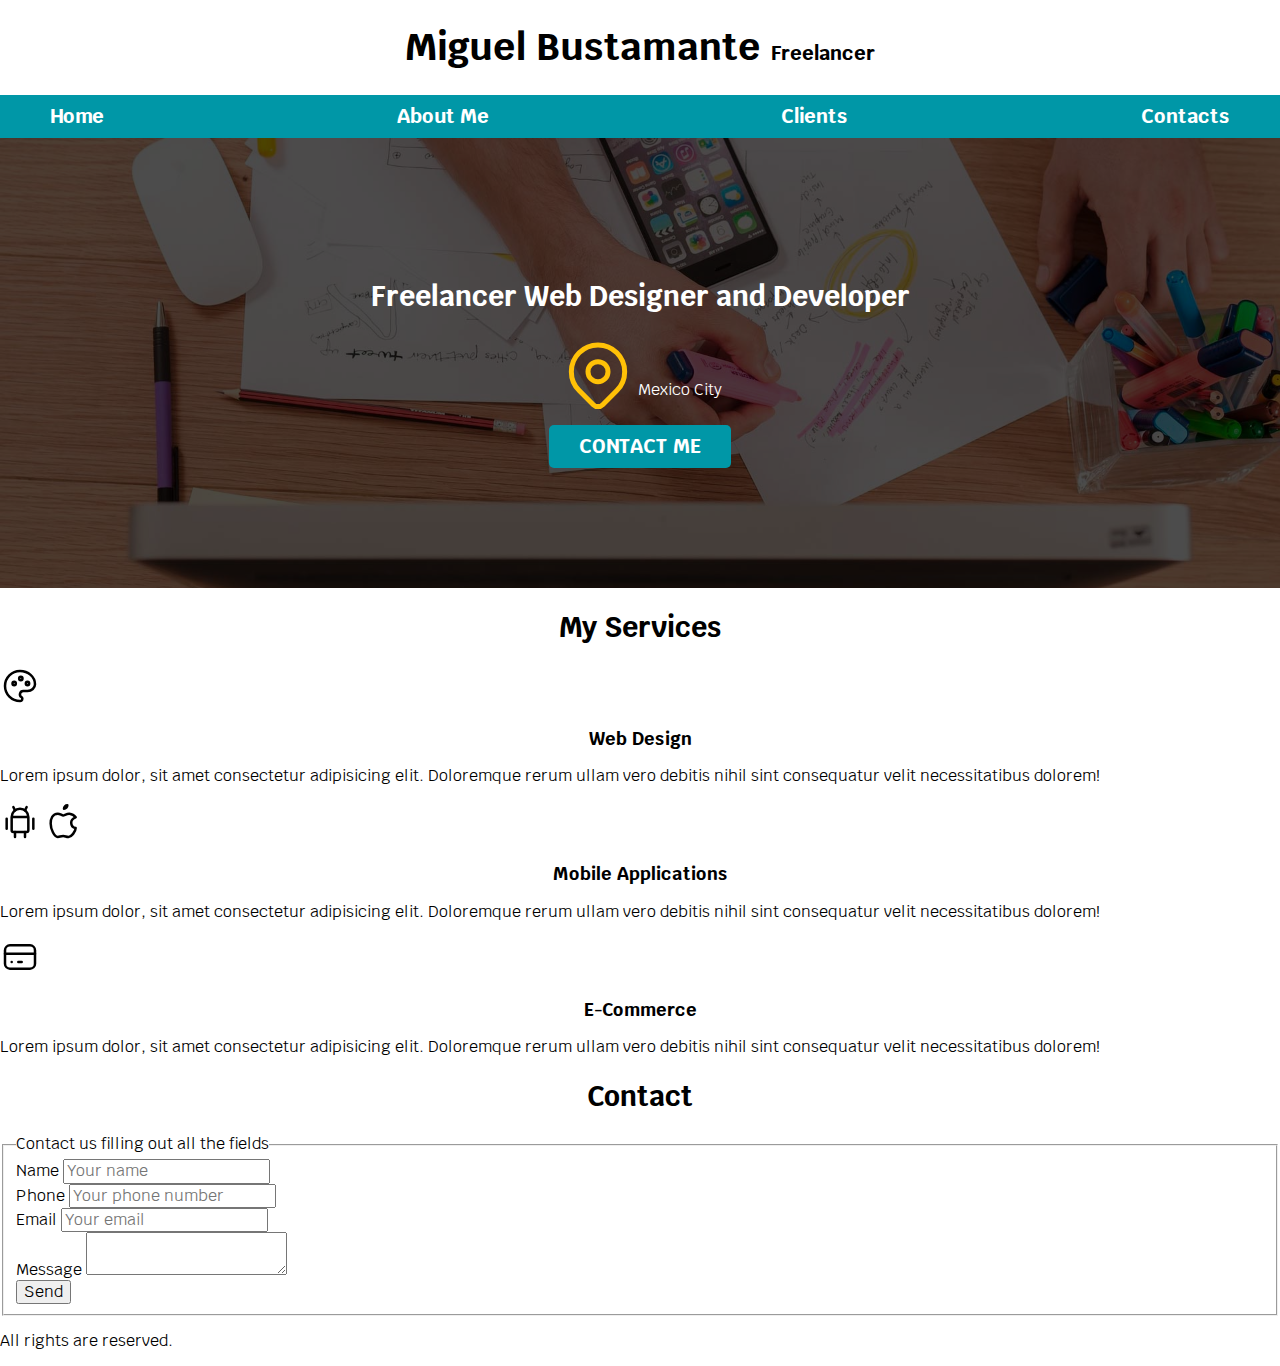
==== freelancer_inicio/index.html @ 0fb7d9b5 "6: Add style to button" ====
<!DOCTYPE html>
<html lang="en">
<head>
    <meta charset="UTF-8">
    <meta name="viewport" content="width=device-width, initial-scale=1.0">
    <title>Freelancer Designer</title>
    <link rel="stylesheet" href="styles/normalize.css">
    <link rel="preconnect" href="https://fonts.googleapis.com">
    <link rel="preconnect" href="https://fonts.gstatic.com" crossorigin>
    <link href="https://fonts.googleapis.com/css2?family=Krub:ital,wght@0,200;0,300;0,400;0,500;0,600;0,700;1,200;1,300;1,400;1,500;1,600;1,700&display=swap" rel="stylesheet">
    <link rel="stylesheet" href="styles/style.css">
</head>
<body>
    <header>
        <h1 class="title">Miguel Bustamante <span>Freelancer</span></h1>
    </header>

    <div class="nav-bg">
        <nav class="main-navigation container">
            <a href="#">Home</a>
            <a href="#">About Me</a>
            <a href="#">Clients</a>
            <a href="#">Contacts</a>
        </nav>
    </div>

    <section class="hero">
        <div class="container-hero">
            <h2>Freelancer Web Designer and Developer</h2>

            <div class="location">
                <svg xmlns="http://www.w3.org/2000/svg" class="icon icon-tabler icon-tabler-map-pin" width="80" height="80" viewBox="0 0 24 24" stroke-width="1.5" stroke="#FFC107" fill="none" stroke-linecap="round" stroke-linejoin="round">
                    <path stroke="none" d="M0 0h24v24H0z" fill="none"/>
                    <path d="M9 11a3 3 0 1 0 6 0a3 3 0 0 0 -6 0" />
                    <path d="M17.657 16.657l-4.243 4.243a2 2 0 0 1 -2.827 0l-4.244 -4.243a8 8 0 1 1 11.314 0z" />
                </svg>
                <p>Mexico City</p>
            </div>

            <a href="#" class="button">Contact me</a>
        </div>
    </section>

    <main>
        <h2>My Services</h2>

        <section>
            <svg xmlns="http://www.w3.org/2000/svg" class="icon icon-tabler icon-tabler-palette" width="40" height="40" viewBox="0 0 24 24" stroke-width="1.5" stroke="#000000" fill="none" stroke-linecap="round" stroke-linejoin="round">
                <path stroke="none" d="M0 0h24v24H0z" fill="none"/>
                <path d="M12 21a9 9 0 0 1 0 -18c4.97 0 9 3.582 9 8c0 1.06 -.474 2.078 -1.318 2.828c-.844 .75 -1.989 1.172 -3.182 1.172h-2.5a2 2 0 0 0 -1 3.75a1.3 1.3 0 0 1 -1 2.25" />
                <path d="M8.5 10.5m-1 0a1 1 0 1 0 2 0a1 1 0 1 0 -2 0" />
                <path d="M12.5 7.5m-1 0a1 1 0 1 0 2 0a1 1 0 1 0 -2 0" />
                <path d="M16.5 10.5m-1 0a1 1 0 1 0 2 0a1 1 0 1 0 -2 0" />
            </svg>
            <h3>Web Design</h3>
            <p>Lorem ipsum dolor, sit amet consectetur adipisicing elit. Doloremque rerum ullam vero debitis nihil sint consequatur velit necessitatibus dolorem!</p>
        </section>

        <section>
            <svg xmlns="http://www.w3.org/2000/svg" class="icon icon-tabler icon-tabler-brand-android" width="40" height="40" viewBox="0 0 24 24" stroke-width="1.5" stroke="#000000" fill="none" stroke-linecap="round" stroke-linejoin="round">
                <path stroke="none" d="M0 0h24v24H0z" fill="none"/>
                <path d="M4 10l0 6" />
                <path d="M20 10l0 6" />
                <path d="M7 9h10v8a1 1 0 0 1 -1 1h-8a1 1 0 0 1 -1 -1v-8a5 5 0 0 1 10 0" />
                <path d="M8 3l1 2" />
                <path d="M16 3l-1 2" />
                <path d="M9 18l0 3" />
                <path d="M15 18l0 3" />
            </svg>
            <svg xmlns="http://www.w3.org/2000/svg" class="icon icon-tabler icon-tabler-brand-apple" width="40" height="40" viewBox="0 0 24 24" stroke-width="1.5" stroke="#000000" fill="none" stroke-linecap="round" stroke-linejoin="round">
                <path stroke="none" d="M0 0h24v24H0z" fill="none"/>
                <path d="M8.286 7.008c-3.216 0 -4.286 3.23 -4.286 5.92c0 3.229 2.143 8.072 4.286 8.072c1.165 -.05 1.799 -.538 3.214 -.538c1.406 0 1.607 .538 3.214 .538s4.286 -3.229 4.286 -5.381c-.03 -.011 -2.649 -.434 -2.679 -3.23c-.02 -2.335 2.589 -3.179 2.679 -3.228c-1.096 -1.606 -3.162 -2.113 -3.75 -2.153c-1.535 -.12 -3.032 1.077 -3.75 1.077c-.729 0 -2.036 -1.077 -3.214 -1.077z" />
                <path d="M12 4a2 2 0 0 0 2 -2a2 2 0 0 0 -2 2" />
            </svg>
            <h3>Mobile Applications</h3>
            <p>Lorem ipsum dolor, sit amet consectetur adipisicing elit. Doloremque rerum ullam vero debitis nihil sint consequatur velit necessitatibus dolorem!</p>
        </section>

        <section>
            <svg xmlns="http://www.w3.org/2000/svg" class="icon icon-tabler icon-tabler-credit-card" width="40" height="40" viewBox="0 0 24 24" stroke-width="1.5" stroke="#000000" fill="none" stroke-linecap="round" stroke-linejoin="round">
                <path stroke="none" d="M0 0h24v24H0z" fill="none"/>
                <path d="M3 5m0 3a3 3 0 0 1 3 -3h12a3 3 0 0 1 3 3v8a3 3 0 0 1 -3 3h-12a3 3 0 0 1 -3 -3z" />
                <path d="M3 10l18 0" />
                <path d="M7 15l.01 0" />
                <path d="M11 15l2 0" />
            </svg>
            <h3>E-Commerce</h3>
            <p>Lorem ipsum dolor, sit amet consectetur adipisicing elit. Doloremque rerum ullam vero debitis nihil sint consequatur velit necessitatibus dolorem!</p>
        </section>
    </main>

    <section>
        <h2>Contact</h2>

        <form action="">
            <fieldset>
                <legend>Contact us filling out all the fields</legend>
                <div>
                    <label>Name</label>
                    <input type="text" placeholder="Your name">
                </div>

                <div>
                    <label>Phone</label>
                    <input type="tel" placeholder="Your phone number">
                </div>

                <div>
                    <label>Email</label>
                    <input type="email" placeholder="Your email">
                </div>

                <div>
                    <label>Message</label>
                    <textarea></textarea>
                </div>

                <div>
                    <input type="submit" value="Send">
                </div>

            </fieldset>
        </form>
    </section>

    <footer>
        <p>All rights are reserved.</p>
    </footer>

</body>
</html>
---- freelancer_inicio/styles/style.css ----
:root {
    --white: #ffffff;
    --dark: #212121;
    --primary: #FFC107;
    --secondary: #0097A7;
    --gray: #757575;
}

html {
    font-size: 62.5%;
    box-sizing: border-box;
}

*, *:before, *:after {
    box-sizing: inherit;
}

body {
    font-size: 16px; /* 1rem = 10px */
    font-family: "Krub", sans-serif;
}

h1 {
    font-size: 3.8rem;
}

h2 {
    font-size: 2.8rem;
}

h3 {
    font-size: 1.8rem;
}

h1, h2, h3 {
    text-align: center;
}

.title span{
    font-size: 2rem;
}

.container {
    max-width: 120rem;
    margin: 0 auto; /*up and down - left and right */
}

.button {
    background-color: var(--secondary);
    color: var(--white);
    padding: 1rem 3rem;
    margin-top: 1rem;
    font-size: 2rem;
    text-decoration: none;
    text-transform: uppercase;
    font-weight: bold;
    border-radius: .5rem;
    width: 90%;
    text-align: center;
}

@media (min-width: 768px) {
    .button{
        width: auto;
    }
}

/* Nav Bar */

.nav-bg {
    background-color: var(--secondary);
}

.main-navigation {
    display: flex;
    flex-direction: column;
}

@media (min-width: 768px) {
    .main-navigation {
        flex-direction: row;
        justify-content: space-between;
    }
}

.main-navigation a {
    display: block;
    text-align: center;
    padding: 1rem;
    color: var(--white);
    text-decoration: none;
    font-size: 2rem;
    font-weight: bold;
}

.main-navigation a:hover{
    background-color: var(--primary);
    color: var(--dark);
}

/* Image section */

.hero {
    background-image: url(../img/hero.jpg);
    background-repeat: no-repeat;
    background-size: cover;
    height: 450px;
    position: relative;
}

.container-hero{
    position: absolute;
    background-color: rgb(0 0 0 / 70%);
    width: 100%;
    height: 100%;

    /* align vertically and horizontally */
    display: flex;
    flex-direction: column;
    align-items: center;
    justify-content: center;
}

.container-hero h2, 
.container-hero p{
    color: var(--white);
}

.location {
    display: flex;
    align-items: flex-end;
}
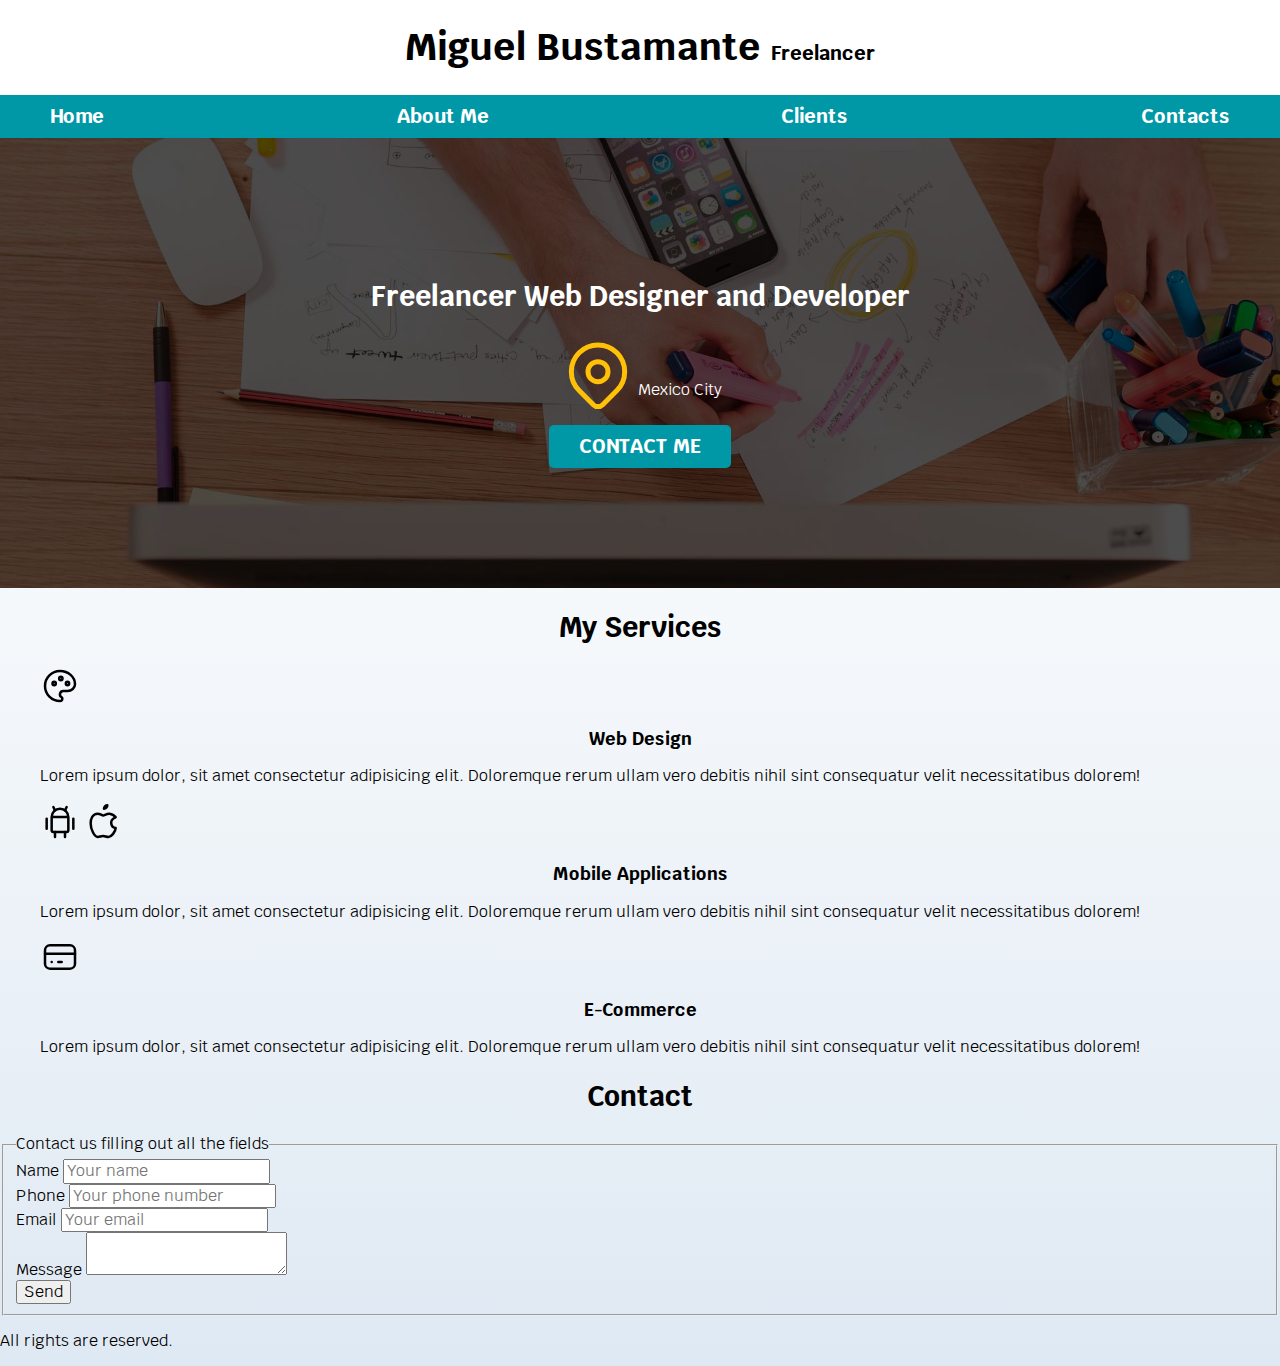
==== commit c32a0dab: "6: Add gradient color to background" ====
--- a/freelancer_inicio/index.html
+++ b/freelancer_inicio/index.html
@@ -41,7 +41,7 @@
         </div>
     </section>
 
-    <main>
+    <main class="container">
         <h2>My Services</h2>
 
         <section>
--- a/freelancer_inicio/styles/style.css
+++ b/freelancer_inicio/styles/style.css
@@ -4,11 +4,14 @@
     --primary: #FFC107;
     --secondary: #0097A7;
     --gray: #757575;
+    --lightGray: #DFE9F3;
 }
+
+/* Global */
 
 html {
     font-size: 62.5%;
-    box-sizing: border-box;
+    box-sizing: border-box; /* Hack for box model */
 }
 
 *, *:before, *:after {
@@ -18,26 +21,7 @@
 body {
     font-size: 16px; /* 1rem = 10px */
     font-family: "Krub", sans-serif;
-}
-
-h1 {
-    font-size: 3.8rem;
-}
-
-h2 {
-    font-size: 2.8rem;
-}
-
-h3 {
-    font-size: 1.8rem;
-}
-
-h1, h2, h3 {
-    text-align: center;
-}
-
-.title span{
-    font-size: 2rem;
+    background-image: linear-gradient(to top, var(--lightGray) 0%, var(--white) 80%);
 }
 
 .container {
@@ -57,6 +41,30 @@
     border-radius: .5rem;
     width: 90%;
     text-align: center;
+}
+
+/* Typography */
+
+h1 {
+    font-size: 3.8rem;
+}
+
+h2 {
+    font-size: 2.8rem;
+}
+
+h3 {
+    font-size: 1.8rem;
+}
+
+h1, h2, h3 {
+    text-align: center;
+}
+
+/* Titles */
+
+.title span{
+    font-size: 2rem;
 }
 
 @media (min-width: 768px) {
@@ -126,7 +134,7 @@
     color: var(--white);
 }
 
-.location {
+.container-hero .location {
     display: flex;
     align-items: flex-end;
 }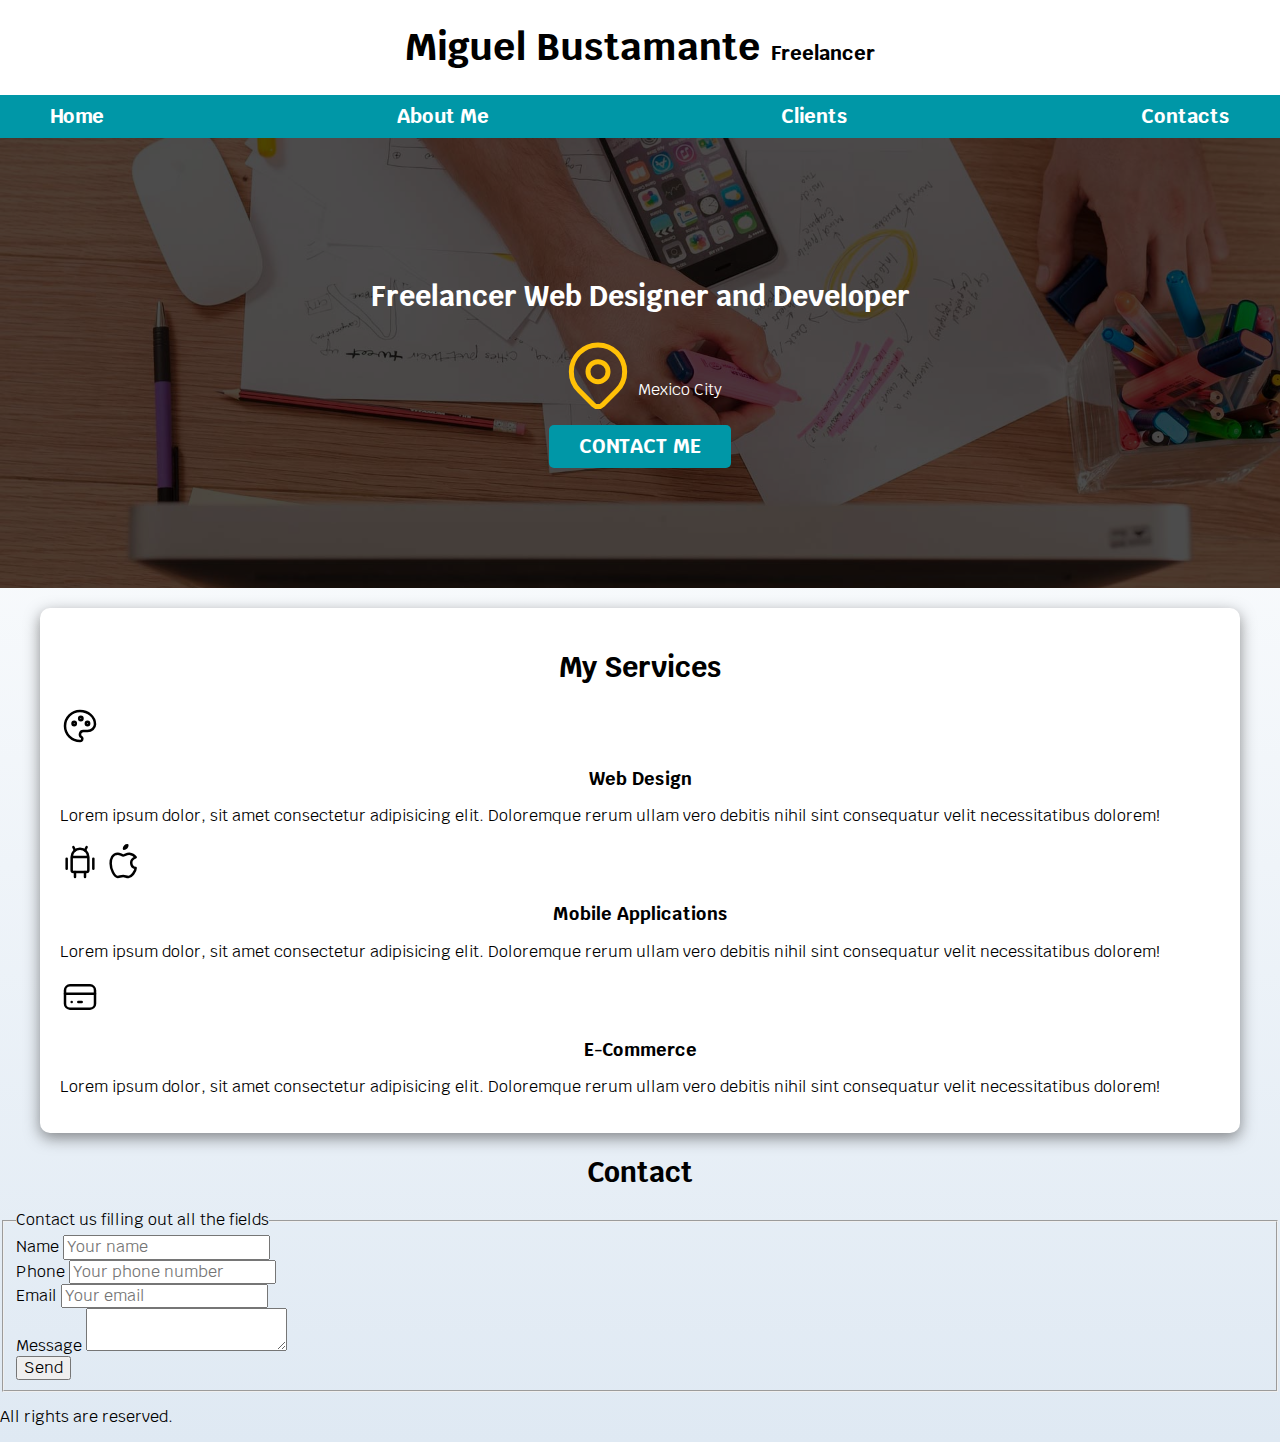
==== commit 7e7cb5f0: "6: Add box shadow to the main section" ====
--- a/freelancer_inicio/index.html
+++ b/freelancer_inicio/index.html
@@ -41,7 +41,7 @@
         </div>
     </section>
 
-    <main class="container">
+    <main class="container shadow">
         <h2>My Services</h2>
 
         <section>
--- a/freelancer_inicio/styles/style.css
+++ b/freelancer_inicio/styles/style.css
@@ -41,6 +41,13 @@
     border-radius: .5rem;
     width: 90%;
     text-align: center;
+}
+
+.shadow {
+    box-shadow: 0px 5px 15px 0px rgba(51,51,51,0.56);
+    background-color: var(--white);
+    padding: 2rem;
+    border-radius: 1rem;
 }
 
 /* Typography */
@@ -114,6 +121,7 @@
     background-size: cover;
     height: 450px;
     position: relative;
+    margin-bottom: 2rem;
 }
 
 .container-hero{
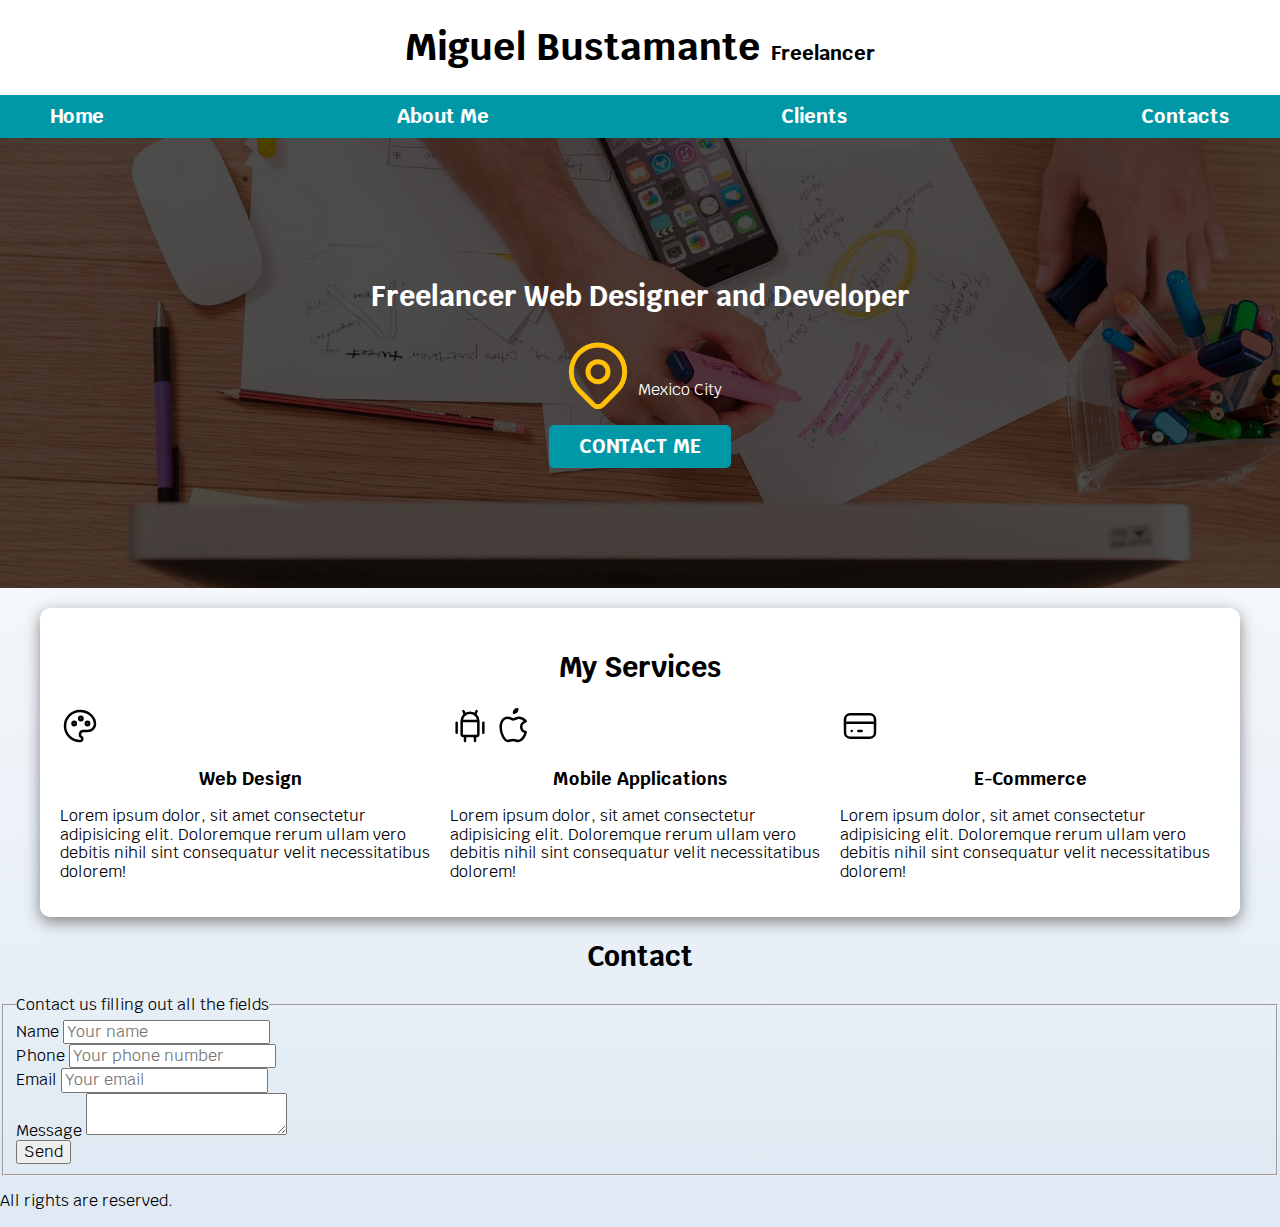
==== commit 7b13f4c5: "6: Add css grid to the main section" ====
--- a/freelancer_inicio/index.html
+++ b/freelancer_inicio/index.html
@@ -43,50 +43,51 @@
 
     <main class="container shadow">
         <h2>My Services</h2>
+        <div class="services">
+            <section>
+                <svg xmlns="http://www.w3.org/2000/svg" class="icon icon-tabler icon-tabler-palette" width="40" height="40" viewBox="0 0 24 24" stroke-width="1.5" stroke="#000000" fill="none" stroke-linecap="round" stroke-linejoin="round">
+                    <path stroke="none" d="M0 0h24v24H0z" fill="none"/>
+                    <path d="M12 21a9 9 0 0 1 0 -18c4.97 0 9 3.582 9 8c0 1.06 -.474 2.078 -1.318 2.828c-.844 .75 -1.989 1.172 -3.182 1.172h-2.5a2 2 0 0 0 -1 3.75a1.3 1.3 0 0 1 -1 2.25" />
+                    <path d="M8.5 10.5m-1 0a1 1 0 1 0 2 0a1 1 0 1 0 -2 0" />
+                    <path d="M12.5 7.5m-1 0a1 1 0 1 0 2 0a1 1 0 1 0 -2 0" />
+                    <path d="M16.5 10.5m-1 0a1 1 0 1 0 2 0a1 1 0 1 0 -2 0" />
+                </svg>
+                <h3>Web Design</h3>
+                <p>Lorem ipsum dolor, sit amet consectetur adipisicing elit. Doloremque rerum ullam vero debitis nihil sint consequatur velit necessitatibus dolorem!</p>
+            </section>
 
-        <section>
-            <svg xmlns="http://www.w3.org/2000/svg" class="icon icon-tabler icon-tabler-palette" width="40" height="40" viewBox="0 0 24 24" stroke-width="1.5" stroke="#000000" fill="none" stroke-linecap="round" stroke-linejoin="round">
-                <path stroke="none" d="M0 0h24v24H0z" fill="none"/>
-                <path d="M12 21a9 9 0 0 1 0 -18c4.97 0 9 3.582 9 8c0 1.06 -.474 2.078 -1.318 2.828c-.844 .75 -1.989 1.172 -3.182 1.172h-2.5a2 2 0 0 0 -1 3.75a1.3 1.3 0 0 1 -1 2.25" />
-                <path d="M8.5 10.5m-1 0a1 1 0 1 0 2 0a1 1 0 1 0 -2 0" />
-                <path d="M12.5 7.5m-1 0a1 1 0 1 0 2 0a1 1 0 1 0 -2 0" />
-                <path d="M16.5 10.5m-1 0a1 1 0 1 0 2 0a1 1 0 1 0 -2 0" />
-            </svg>
-            <h3>Web Design</h3>
-            <p>Lorem ipsum dolor, sit amet consectetur adipisicing elit. Doloremque rerum ullam vero debitis nihil sint consequatur velit necessitatibus dolorem!</p>
-        </section>
+            <section>
+                <svg xmlns="http://www.w3.org/2000/svg" class="icon icon-tabler icon-tabler-brand-android" width="40" height="40" viewBox="0 0 24 24" stroke-width="1.5" stroke="#000000" fill="none" stroke-linecap="round" stroke-linejoin="round">
+                    <path stroke="none" d="M0 0h24v24H0z" fill="none"/>
+                    <path d="M4 10l0 6" />
+                    <path d="M20 10l0 6" />
+                    <path d="M7 9h10v8a1 1 0 0 1 -1 1h-8a1 1 0 0 1 -1 -1v-8a5 5 0 0 1 10 0" />
+                    <path d="M8 3l1 2" />
+                    <path d="M16 3l-1 2" />
+                    <path d="M9 18l0 3" />
+                    <path d="M15 18l0 3" />
+                </svg>
+                <svg xmlns="http://www.w3.org/2000/svg" class="icon icon-tabler icon-tabler-brand-apple" width="40" height="40" viewBox="0 0 24 24" stroke-width="1.5" stroke="#000000" fill="none" stroke-linecap="round" stroke-linejoin="round">
+                    <path stroke="none" d="M0 0h24v24H0z" fill="none"/>
+                    <path d="M8.286 7.008c-3.216 0 -4.286 3.23 -4.286 5.92c0 3.229 2.143 8.072 4.286 8.072c1.165 -.05 1.799 -.538 3.214 -.538c1.406 0 1.607 .538 3.214 .538s4.286 -3.229 4.286 -5.381c-.03 -.011 -2.649 -.434 -2.679 -3.23c-.02 -2.335 2.589 -3.179 2.679 -3.228c-1.096 -1.606 -3.162 -2.113 -3.75 -2.153c-1.535 -.12 -3.032 1.077 -3.75 1.077c-.729 0 -2.036 -1.077 -3.214 -1.077z" />
+                    <path d="M12 4a2 2 0 0 0 2 -2a2 2 0 0 0 -2 2" />
+                </svg>
+                <h3>Mobile Applications</h3>
+                <p>Lorem ipsum dolor, sit amet consectetur adipisicing elit. Doloremque rerum ullam vero debitis nihil sint consequatur velit necessitatibus dolorem!</p>
+            </section>
 
-        <section>
-            <svg xmlns="http://www.w3.org/2000/svg" class="icon icon-tabler icon-tabler-brand-android" width="40" height="40" viewBox="0 0 24 24" stroke-width="1.5" stroke="#000000" fill="none" stroke-linecap="round" stroke-linejoin="round">
-                <path stroke="none" d="M0 0h24v24H0z" fill="none"/>
-                <path d="M4 10l0 6" />
-                <path d="M20 10l0 6" />
-                <path d="M7 9h10v8a1 1 0 0 1 -1 1h-8a1 1 0 0 1 -1 -1v-8a5 5 0 0 1 10 0" />
-                <path d="M8 3l1 2" />
-                <path d="M16 3l-1 2" />
-                <path d="M9 18l0 3" />
-                <path d="M15 18l0 3" />
-            </svg>
-            <svg xmlns="http://www.w3.org/2000/svg" class="icon icon-tabler icon-tabler-brand-apple" width="40" height="40" viewBox="0 0 24 24" stroke-width="1.5" stroke="#000000" fill="none" stroke-linecap="round" stroke-linejoin="round">
-                <path stroke="none" d="M0 0h24v24H0z" fill="none"/>
-                <path d="M8.286 7.008c-3.216 0 -4.286 3.23 -4.286 5.92c0 3.229 2.143 8.072 4.286 8.072c1.165 -.05 1.799 -.538 3.214 -.538c1.406 0 1.607 .538 3.214 .538s4.286 -3.229 4.286 -5.381c-.03 -.011 -2.649 -.434 -2.679 -3.23c-.02 -2.335 2.589 -3.179 2.679 -3.228c-1.096 -1.606 -3.162 -2.113 -3.75 -2.153c-1.535 -.12 -3.032 1.077 -3.75 1.077c-.729 0 -2.036 -1.077 -3.214 -1.077z" />
-                <path d="M12 4a2 2 0 0 0 2 -2a2 2 0 0 0 -2 2" />
-            </svg>
-            <h3>Mobile Applications</h3>
-            <p>Lorem ipsum dolor, sit amet consectetur adipisicing elit. Doloremque rerum ullam vero debitis nihil sint consequatur velit necessitatibus dolorem!</p>
-        </section>
-
-        <section>
-            <svg xmlns="http://www.w3.org/2000/svg" class="icon icon-tabler icon-tabler-credit-card" width="40" height="40" viewBox="0 0 24 24" stroke-width="1.5" stroke="#000000" fill="none" stroke-linecap="round" stroke-linejoin="round">
-                <path stroke="none" d="M0 0h24v24H0z" fill="none"/>
-                <path d="M3 5m0 3a3 3 0 0 1 3 -3h12a3 3 0 0 1 3 3v8a3 3 0 0 1 -3 3h-12a3 3 0 0 1 -3 -3z" />
-                <path d="M3 10l18 0" />
-                <path d="M7 15l.01 0" />
-                <path d="M11 15l2 0" />
-            </svg>
-            <h3>E-Commerce</h3>
-            <p>Lorem ipsum dolor, sit amet consectetur adipisicing elit. Doloremque rerum ullam vero debitis nihil sint consequatur velit necessitatibus dolorem!</p>
-        </section>
+            <section>
+                <svg xmlns="http://www.w3.org/2000/svg" class="icon icon-tabler icon-tabler-credit-card" width="40" height="40" viewBox="0 0 24 24" stroke-width="1.5" stroke="#000000" fill="none" stroke-linecap="round" stroke-linejoin="round">
+                    <path stroke="none" d="M0 0h24v24H0z" fill="none"/>
+                    <path d="M3 5m0 3a3 3 0 0 1 3 -3h12a3 3 0 0 1 3 3v8a3 3 0 0 1 -3 3h-12a3 3 0 0 1 -3 -3z" />
+                    <path d="M3 10l18 0" />
+                    <path d="M7 15l.01 0" />
+                    <path d="M11 15l2 0" />
+                </svg>
+                <h3>E-Commerce</h3>
+                <p>Lorem ipsum dolor, sit amet consectetur adipisicing elit. Doloremque rerum ullam vero debitis nihil sint consequatur velit necessitatibus dolorem!</p>
+            </section>
+        </div> <!--.services-->
     </main>
 
     <section>
--- a/freelancer_inicio/styles/style.css
+++ b/freelancer_inicio/styles/style.css
@@ -145,4 +145,14 @@
 .container-hero .location {
     display: flex;
     align-items: flex-end;
+}
+
+/* Services */
+
+@media (min-width: 760px) {
+    .services{
+        display: grid;
+        grid-template-columns: repeat(3, 1fr);
+        column-gap: 1rem;
+    }
 }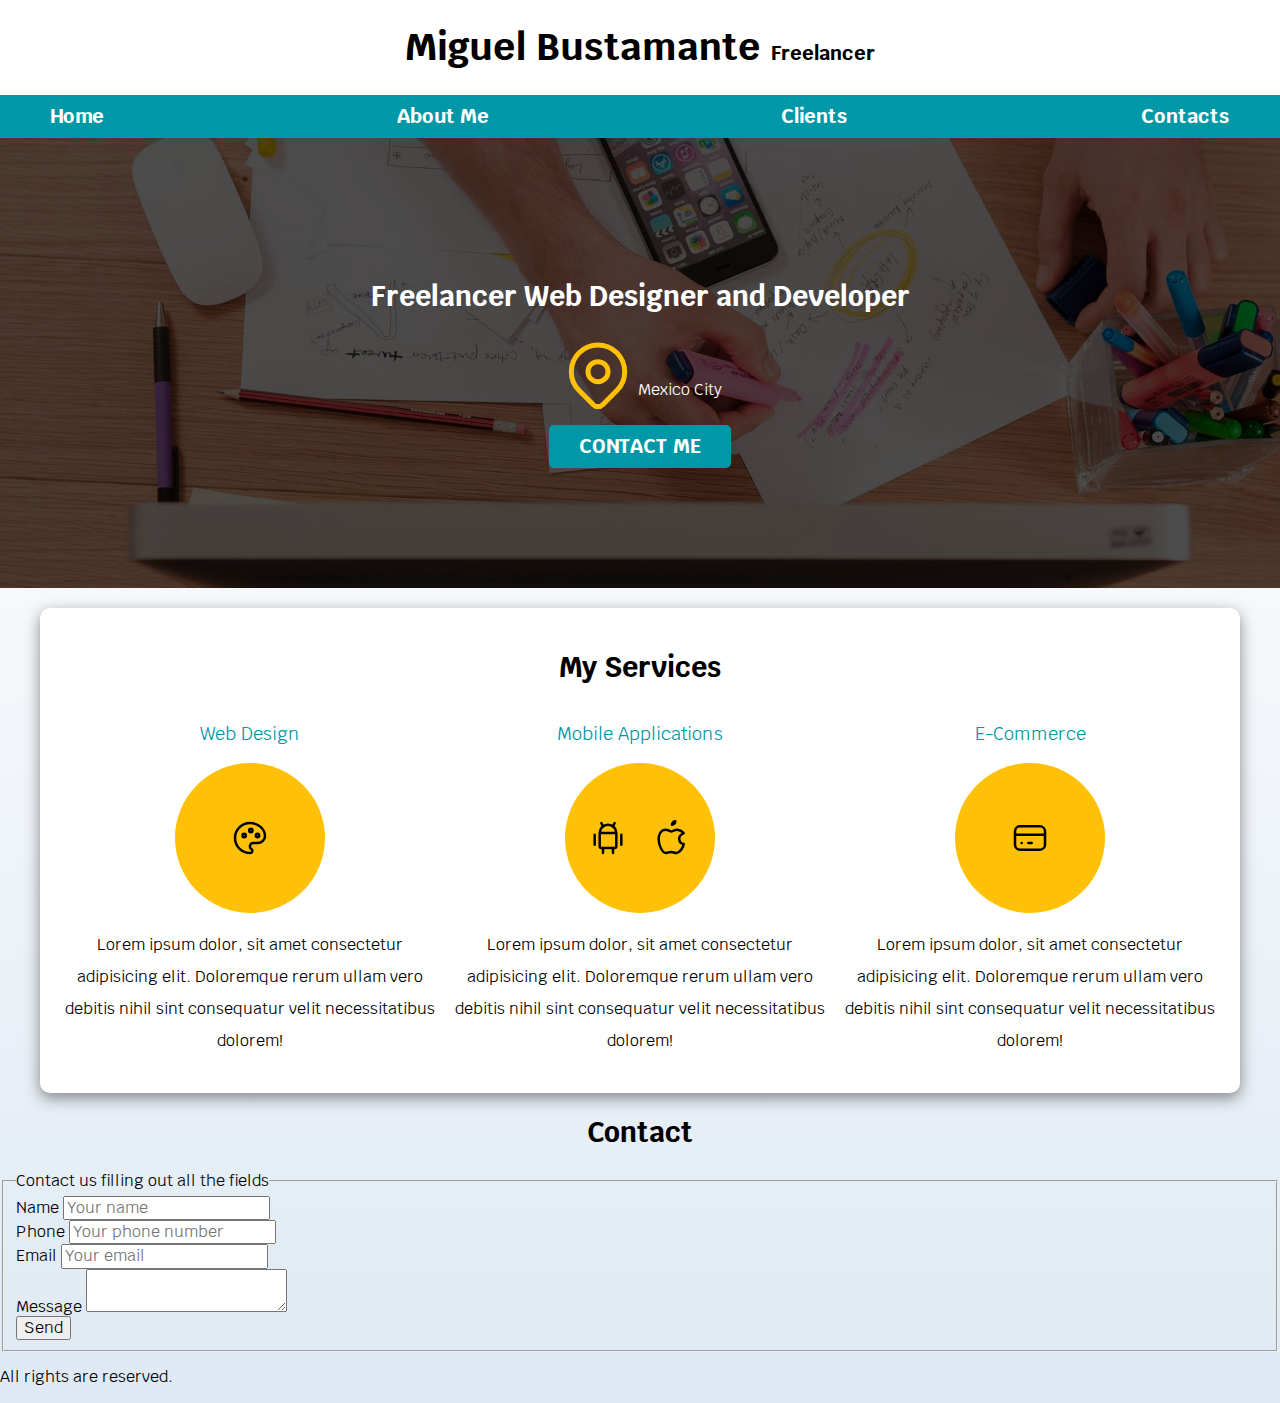
==== commit 26ef8344: "6: Add design and style to main section" ====
--- a/freelancer_inicio/index.html
+++ b/freelancer_inicio/index.html
@@ -44,47 +44,53 @@
     <main class="container shadow">
         <h2>My Services</h2>
         <div class="services">
-            <section>
-                <svg xmlns="http://www.w3.org/2000/svg" class="icon icon-tabler icon-tabler-palette" width="40" height="40" viewBox="0 0 24 24" stroke-width="1.5" stroke="#000000" fill="none" stroke-linecap="round" stroke-linejoin="round">
-                    <path stroke="none" d="M0 0h24v24H0z" fill="none"/>
-                    <path d="M12 21a9 9 0 0 1 0 -18c4.97 0 9 3.582 9 8c0 1.06 -.474 2.078 -1.318 2.828c-.844 .75 -1.989 1.172 -3.182 1.172h-2.5a2 2 0 0 0 -1 3.75a1.3 1.3 0 0 1 -1 2.25" />
-                    <path d="M8.5 10.5m-1 0a1 1 0 1 0 2 0a1 1 0 1 0 -2 0" />
-                    <path d="M12.5 7.5m-1 0a1 1 0 1 0 2 0a1 1 0 1 0 -2 0" />
-                    <path d="M16.5 10.5m-1 0a1 1 0 1 0 2 0a1 1 0 1 0 -2 0" />
-                </svg>
+            <section class="service">
                 <h3>Web Design</h3>
+                <div class="icons">
+                    <svg xmlns="http://www.w3.org/2000/svg" class="icon icon-tabler icon-tabler-palette" width="40" height="40" viewBox="0 0 24 24" stroke-width="1.5" stroke="#000000" fill="none" stroke-linecap="round" stroke-linejoin="round">
+                        <path stroke="none" d="M0 0h24v24H0z" fill="none"/>
+                        <path d="M12 21a9 9 0 0 1 0 -18c4.97 0 9 3.582 9 8c0 1.06 -.474 2.078 -1.318 2.828c-.844 .75 -1.989 1.172 -3.182 1.172h-2.5a2 2 0 0 0 -1 3.75a1.3 1.3 0 0 1 -1 2.25" />
+                        <path d="M8.5 10.5m-1 0a1 1 0 1 0 2 0a1 1 0 1 0 -2 0" />
+                        <path d="M12.5 7.5m-1 0a1 1 0 1 0 2 0a1 1 0 1 0 -2 0" />
+                        <path d="M16.5 10.5m-1 0a1 1 0 1 0 2 0a1 1 0 1 0 -2 0" />
+                    </svg>
+                </div>
                 <p>Lorem ipsum dolor, sit amet consectetur adipisicing elit. Doloremque rerum ullam vero debitis nihil sint consequatur velit necessitatibus dolorem!</p>
             </section>
 
-            <section>
-                <svg xmlns="http://www.w3.org/2000/svg" class="icon icon-tabler icon-tabler-brand-android" width="40" height="40" viewBox="0 0 24 24" stroke-width="1.5" stroke="#000000" fill="none" stroke-linecap="round" stroke-linejoin="round">
-                    <path stroke="none" d="M0 0h24v24H0z" fill="none"/>
-                    <path d="M4 10l0 6" />
-                    <path d="M20 10l0 6" />
-                    <path d="M7 9h10v8a1 1 0 0 1 -1 1h-8a1 1 0 0 1 -1 -1v-8a5 5 0 0 1 10 0" />
-                    <path d="M8 3l1 2" />
-                    <path d="M16 3l-1 2" />
-                    <path d="M9 18l0 3" />
-                    <path d="M15 18l0 3" />
-                </svg>
-                <svg xmlns="http://www.w3.org/2000/svg" class="icon icon-tabler icon-tabler-brand-apple" width="40" height="40" viewBox="0 0 24 24" stroke-width="1.5" stroke="#000000" fill="none" stroke-linecap="round" stroke-linejoin="round">
-                    <path stroke="none" d="M0 0h24v24H0z" fill="none"/>
-                    <path d="M8.286 7.008c-3.216 0 -4.286 3.23 -4.286 5.92c0 3.229 2.143 8.072 4.286 8.072c1.165 -.05 1.799 -.538 3.214 -.538c1.406 0 1.607 .538 3.214 .538s4.286 -3.229 4.286 -5.381c-.03 -.011 -2.649 -.434 -2.679 -3.23c-.02 -2.335 2.589 -3.179 2.679 -3.228c-1.096 -1.606 -3.162 -2.113 -3.75 -2.153c-1.535 -.12 -3.032 1.077 -3.75 1.077c-.729 0 -2.036 -1.077 -3.214 -1.077z" />
-                    <path d="M12 4a2 2 0 0 0 2 -2a2 2 0 0 0 -2 2" />
-                </svg>
+            <section class="service">
                 <h3>Mobile Applications</h3>
+                <div class="icons">
+                    <svg xmlns="http://www.w3.org/2000/svg" class="icon icon-tabler icon-tabler-brand-android" width="40" height="40" viewBox="0 0 24 24" stroke-width="1.5" stroke="#000000" fill="none" stroke-linecap="round" stroke-linejoin="round">
+                        <path stroke="none" d="M0 0h24v24H0z" fill="none"/>
+                        <path d="M4 10l0 6" />
+                        <path d="M20 10l0 6" />
+                        <path d="M7 9h10v8a1 1 0 0 1 -1 1h-8a1 1 0 0 1 -1 -1v-8a5 5 0 0 1 10 0" />
+                        <path d="M8 3l1 2" />
+                        <path d="M16 3l-1 2" />
+                        <path d="M9 18l0 3" />
+                        <path d="M15 18l0 3" />
+                    </svg>
+                    <svg xmlns="http://www.w3.org/2000/svg" class="icon icon-tabler icon-tabler-brand-apple" width="40" height="40" viewBox="0 0 24 24" stroke-width="1.5" stroke="#000000" fill="none" stroke-linecap="round" stroke-linejoin="round">
+                        <path stroke="none" d="M0 0h24v24H0z" fill="none"/>
+                        <path d="M8.286 7.008c-3.216 0 -4.286 3.23 -4.286 5.92c0 3.229 2.143 8.072 4.286 8.072c1.165 -.05 1.799 -.538 3.214 -.538c1.406 0 1.607 .538 3.214 .538s4.286 -3.229 4.286 -5.381c-.03 -.011 -2.649 -.434 -2.679 -3.23c-.02 -2.335 2.589 -3.179 2.679 -3.228c-1.096 -1.606 -3.162 -2.113 -3.75 -2.153c-1.535 -.12 -3.032 1.077 -3.75 1.077c-.729 0 -2.036 -1.077 -3.214 -1.077z" />
+                        <path d="M12 4a2 2 0 0 0 2 -2a2 2 0 0 0 -2 2" />
+                    </svg>
+                </div>
                 <p>Lorem ipsum dolor, sit amet consectetur adipisicing elit. Doloremque rerum ullam vero debitis nihil sint consequatur velit necessitatibus dolorem!</p>
             </section>
 
-            <section>
-                <svg xmlns="http://www.w3.org/2000/svg" class="icon icon-tabler icon-tabler-credit-card" width="40" height="40" viewBox="0 0 24 24" stroke-width="1.5" stroke="#000000" fill="none" stroke-linecap="round" stroke-linejoin="round">
-                    <path stroke="none" d="M0 0h24v24H0z" fill="none"/>
-                    <path d="M3 5m0 3a3 3 0 0 1 3 -3h12a3 3 0 0 1 3 3v8a3 3 0 0 1 -3 3h-12a3 3 0 0 1 -3 -3z" />
-                    <path d="M3 10l18 0" />
-                    <path d="M7 15l.01 0" />
-                    <path d="M11 15l2 0" />
-                </svg>
+            <section class="service">
                 <h3>E-Commerce</h3>
+                <div class="icons">
+                    <svg xmlns="http://www.w3.org/2000/svg" class="icon icon-tabler icon-tabler-credit-card" width="40" height="40" viewBox="0 0 24 24" stroke-width="1.5" stroke="#000000" fill="none" stroke-linecap="round" stroke-linejoin="round">
+                        <path stroke="none" d="M0 0h24v24H0z" fill="none"/>
+                        <path d="M3 5m0 3a3 3 0 0 1 3 -3h12a3 3 0 0 1 3 3v8a3 3 0 0 1 -3 3h-12a3 3 0 0 1 -3 -3z" />
+                        <path d="M3 10l18 0" />
+                        <path d="M7 15l.01 0" />
+                        <path d="M11 15l2 0" />
+                    </svg>
+                </div>
                 <p>Lorem ipsum dolor, sit amet consectetur adipisicing elit. Doloremque rerum ullam vero debitis nihil sint consequatur velit necessitatibus dolorem!</p>
             </section>
         </div> <!--.services-->
--- a/freelancer_inicio/styles/style.css
+++ b/freelancer_inicio/styles/style.css
@@ -137,7 +137,7 @@
     justify-content: center;
 }
 
-.container-hero h2, 
+.container-hero h2,
 .container-hero p{
     color: var(--white);
 }
@@ -155,4 +155,30 @@
         grid-template-columns: repeat(3, 1fr);
         column-gap: 1rem;
     }
+}
+
+.service {
+    display: flex;
+    flex-direction: column;
+    align-items: center;
+    text-align: center;
+}
+
+.service h3{
+    color: var(--secondary);
+    font-weight: normal;
+}
+
+.service p {
+    line-height: 2;
+}
+
+.service .icons {
+    height: 15rem;
+    width: 15rem;
+    background-color: var(--primary);
+    border-radius: 50%;
+    display: flex;
+    justify-content: space-evenly;
+    align-items: center;
 }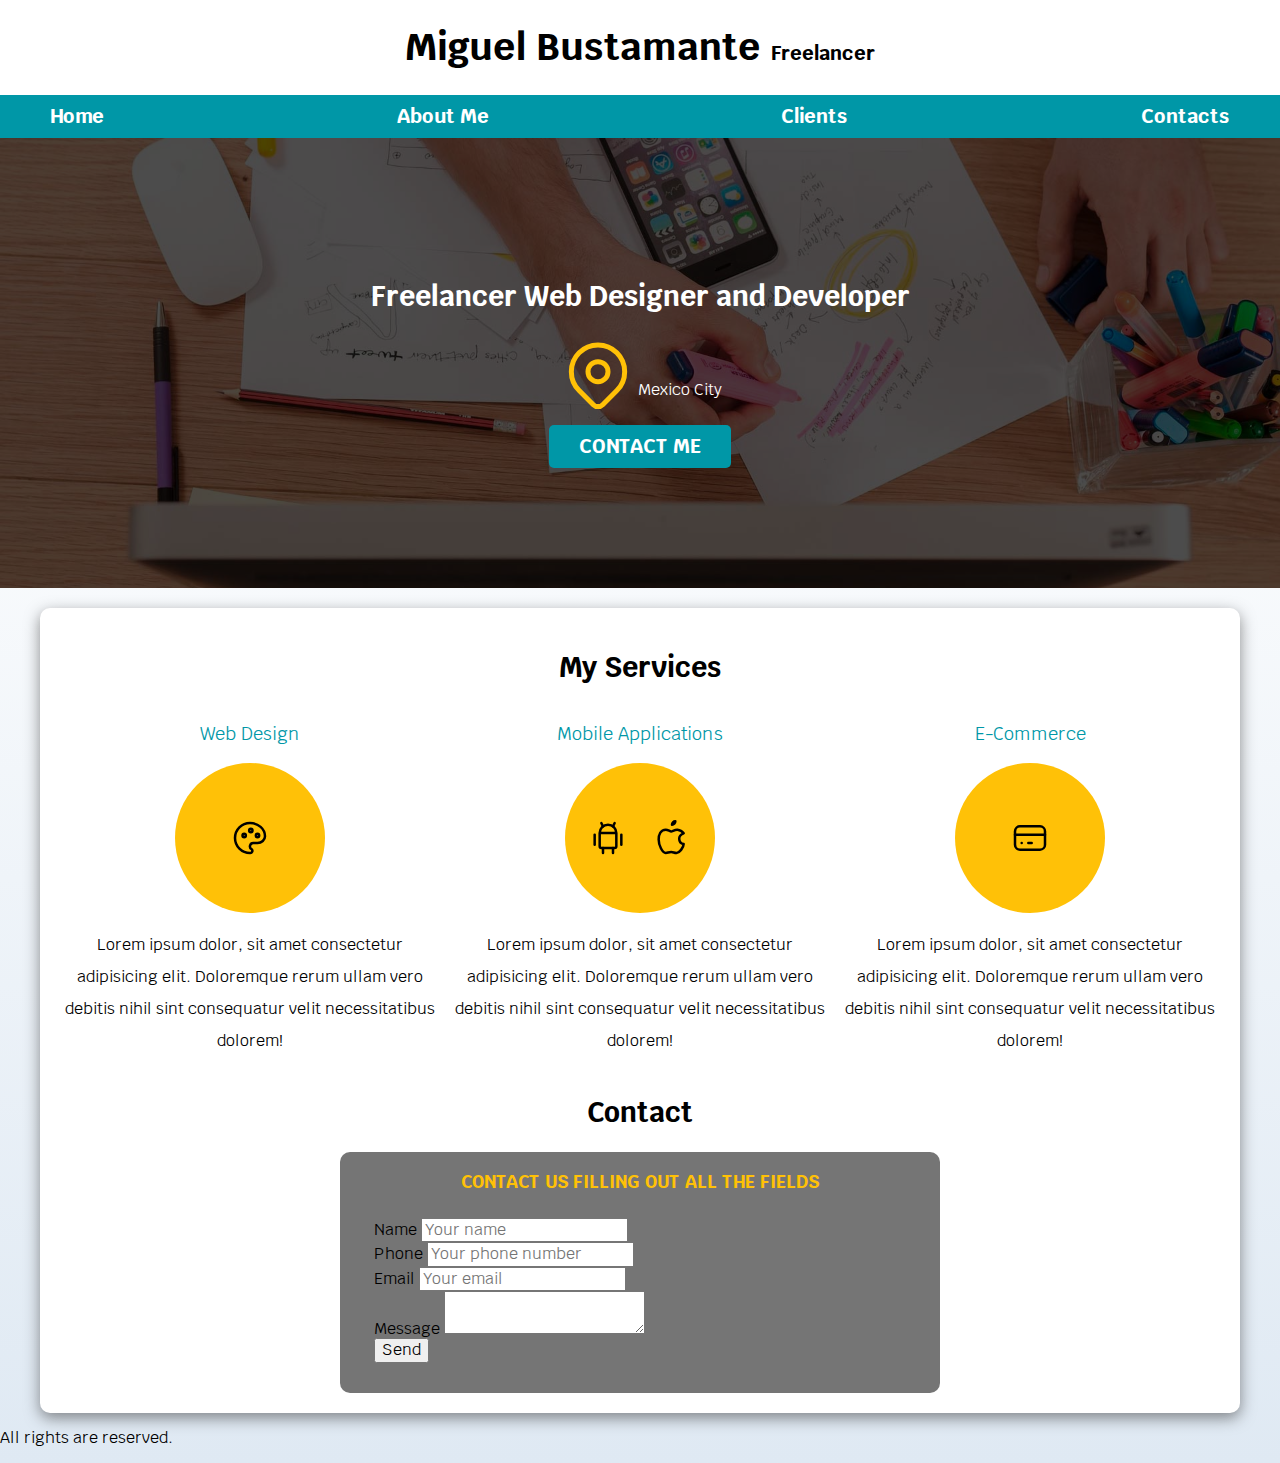
==== commit e2be6c13: "6: Add css to form" ====
--- a/freelancer_inicio/index.html
+++ b/freelancer_inicio/index.html
@@ -94,41 +94,41 @@
                 <p>Lorem ipsum dolor, sit amet consectetur adipisicing elit. Doloremque rerum ullam vero debitis nihil sint consequatur velit necessitatibus dolorem!</p>
             </section>
         </div> <!--.services-->
+        <section>
+            <h2>Contact</h2>
+
+            <form class="questionary">
+                <fieldset>
+                    <legend>Contact us filling out all the fields</legend>
+                    <div class="fields-container">
+                        <div class="field">
+                            <label>Name</label>
+                            <input type="text" placeholder="Your name">
+                        </div>
+
+                        <div class="field">
+                            <label>Phone</label>
+                            <input type="tel" placeholder="Your phone number">
+                        </div>
+
+                        <div class="field">
+                            <label>Email</label>
+                            <input type="email" placeholder="Your email">
+                        </div>
+
+                        <div class="field">
+                            <label>Message</label>
+                            <textarea></textarea>
+                        </div>
+
+                        <div>
+                            <input type="submit" value="Send">
+                        </div>
+                    </div> <!-- .fields-container -->
+                </fieldset>
+            </form>
+        </section>
     </main>
-
-    <section>
-        <h2>Contact</h2>
-
-        <form action="">
-            <fieldset>
-                <legend>Contact us filling out all the fields</legend>
-                <div>
-                    <label>Name</label>
-                    <input type="text" placeholder="Your name">
-                </div>
-
-                <div>
-                    <label>Phone</label>
-                    <input type="tel" placeholder="Your phone number">
-                </div>
-
-                <div>
-                    <label>Email</label>
-                    <input type="email" placeholder="Your email">
-                </div>
-
-                <div>
-                    <label>Message</label>
-                    <textarea></textarea>
-                </div>
-
-                <div>
-                    <input type="submit" value="Send">
-                </div>
-
-            </fieldset>
-        </form>
-    </section>
 
     <footer>
         <p>All rights are reserved.</p>
--- a/freelancer_inicio/styles/style.css
+++ b/freelancer_inicio/styles/style.css
@@ -181,4 +181,27 @@
     display: flex;
     justify-content: space-evenly;
     align-items: center;
+}
+
+/* Contact */
+
+.questionary {
+    background-color: var(--gray);
+    width: min(60rem, 100%); /** Use the lowest value **/
+    margin: 0 auto;
+    padding: 2rem;
+    border-radius: 1rem;
+}
+
+.questionary fieldset {
+    border: none;
+}
+
+.questionary legend {
+    text-align: center;
+    font-size: 1.8rem;
+    text-transform: uppercase;
+    font-weight: 700;
+    margin-bottom: 2rem;
+    color: var(--primary);
 }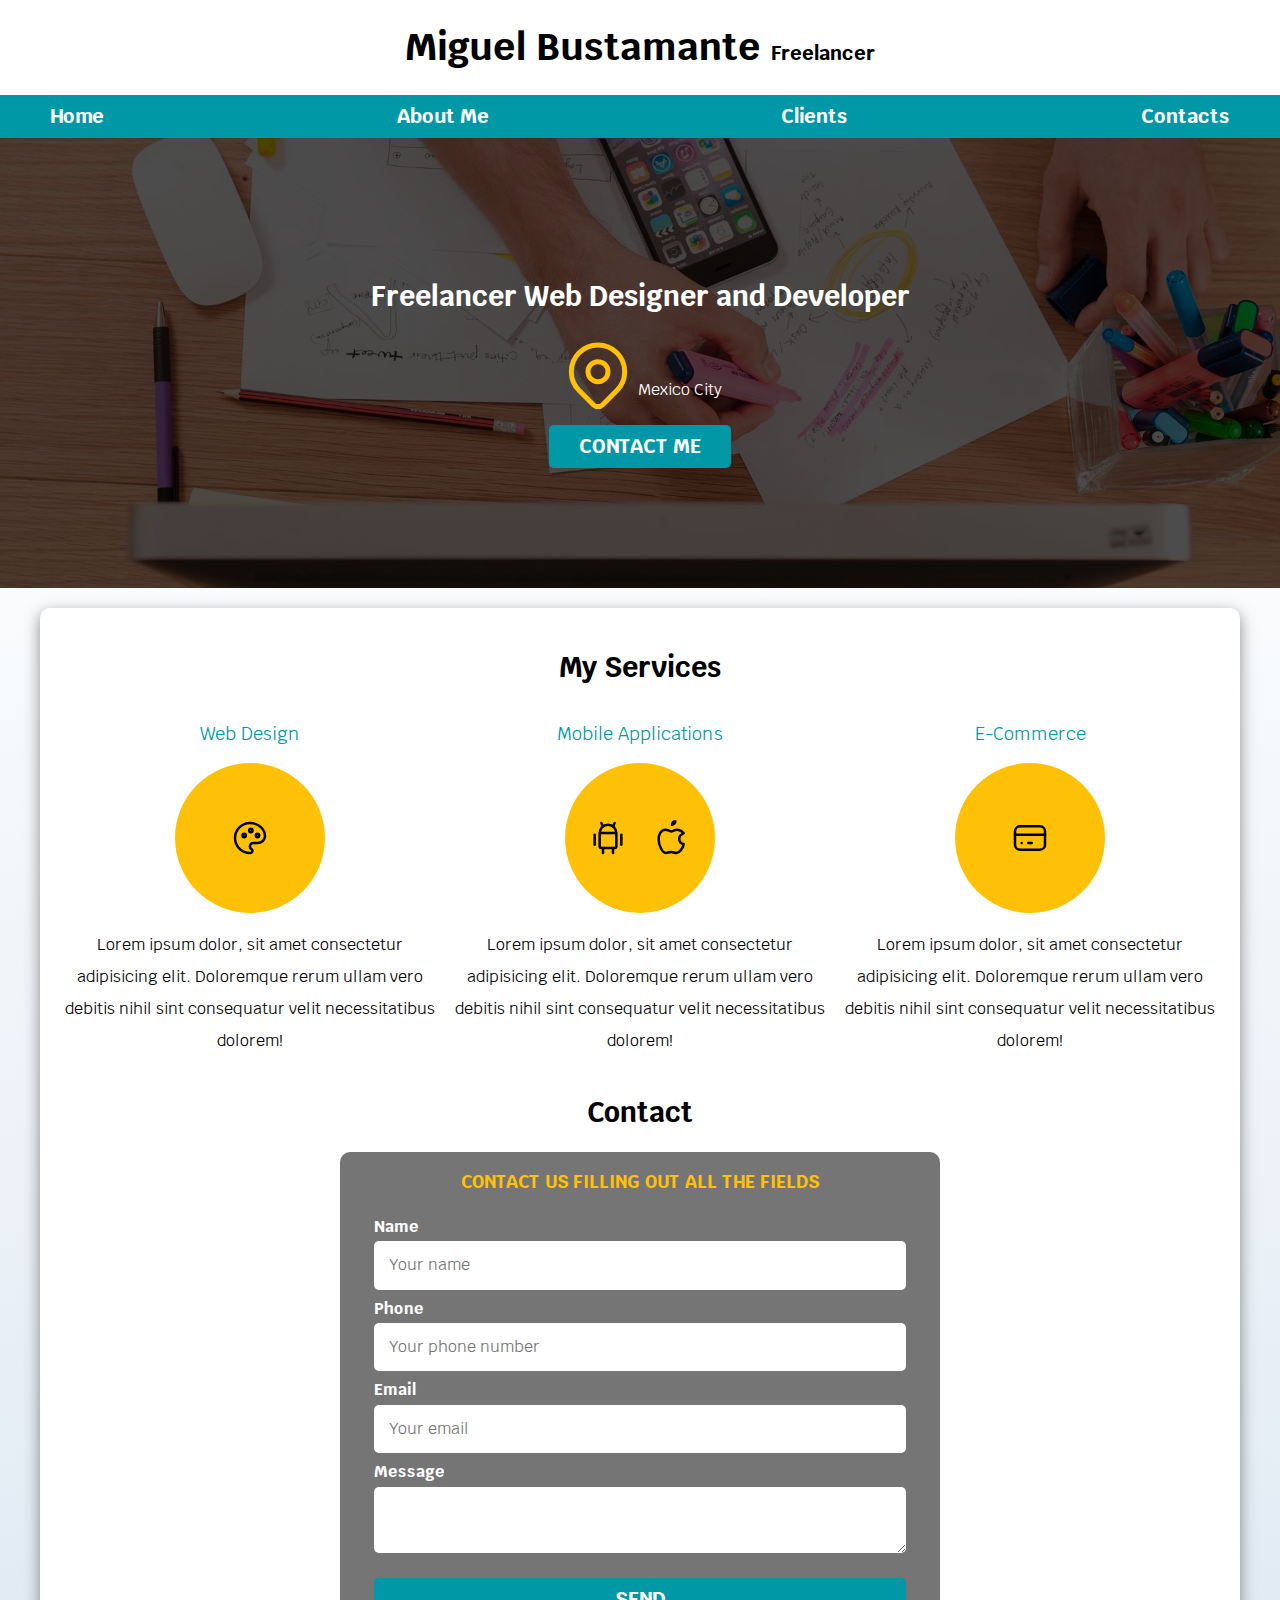
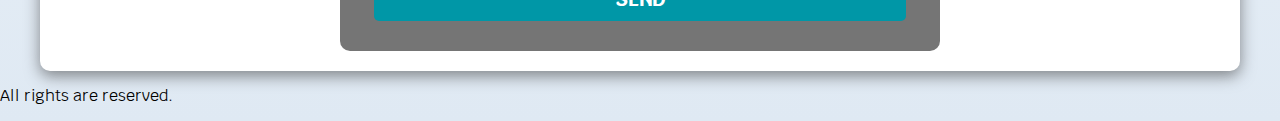
==== commit 4819e645: "6: Add css to form" ====
--- a/freelancer_inicio/index.html
+++ b/freelancer_inicio/index.html
@@ -103,26 +103,26 @@
                     <div class="fields-container">
                         <div class="field">
                             <label>Name</label>
-                            <input type="text" placeholder="Your name">
+                            <input class="input-text" type="text" placeholder="Your name">
                         </div>
 
                         <div class="field">
                             <label>Phone</label>
-                            <input type="tel" placeholder="Your phone number">
+                            <input class="input-text" type="tel" placeholder="Your phone number">
                         </div>
 
                         <div class="field">
                             <label>Email</label>
-                            <input type="email" placeholder="Your email">
+                            <input class="input-text" type="email" placeholder="Your email">
                         </div>
 
                         <div class="field">
                             <label>Message</label>
-                            <textarea></textarea>
+                            <textarea class="input-text"></textarea>
                         </div>
 
-                        <div>
-                            <input type="submit" value="Send">
+                        <div class="send">
+                            <input class="button" type="submit" value="Send">
                         </div>
                     </div> <!-- .fields-container -->
                 </fieldset>
--- a/freelancer_inicio/styles/style.css
+++ b/freelancer_inicio/styles/style.css
@@ -41,6 +41,17 @@
     border-radius: .5rem;
     width: 90%;
     text-align: center;
+    border: none;
+}
+
+@media (min-width: 768px) {
+    .button {
+        width: auto;
+    }
+}
+
+.button:hover {
+    cursor: pointer;
 }
 
 .shadow {
@@ -204,4 +215,30 @@
     font-weight: 700;
     margin-bottom: 2rem;
     color: var(--primary);
+}
+
+.field-container {
+
+}
+
+.field {
+    margin-bottom: 1rem;
+}
+
+.field label {
+    color: var(--white);
+    font-weight: bold;
+    margin-bottom: .5rem;
+    display: block;
+}
+
+.input-text {
+    width: 100%;
+    border: none;
+    padding: 1.5rem;
+    border-radius: .5rem;
+}
+
+.send .button {
+    width: 100%;
 }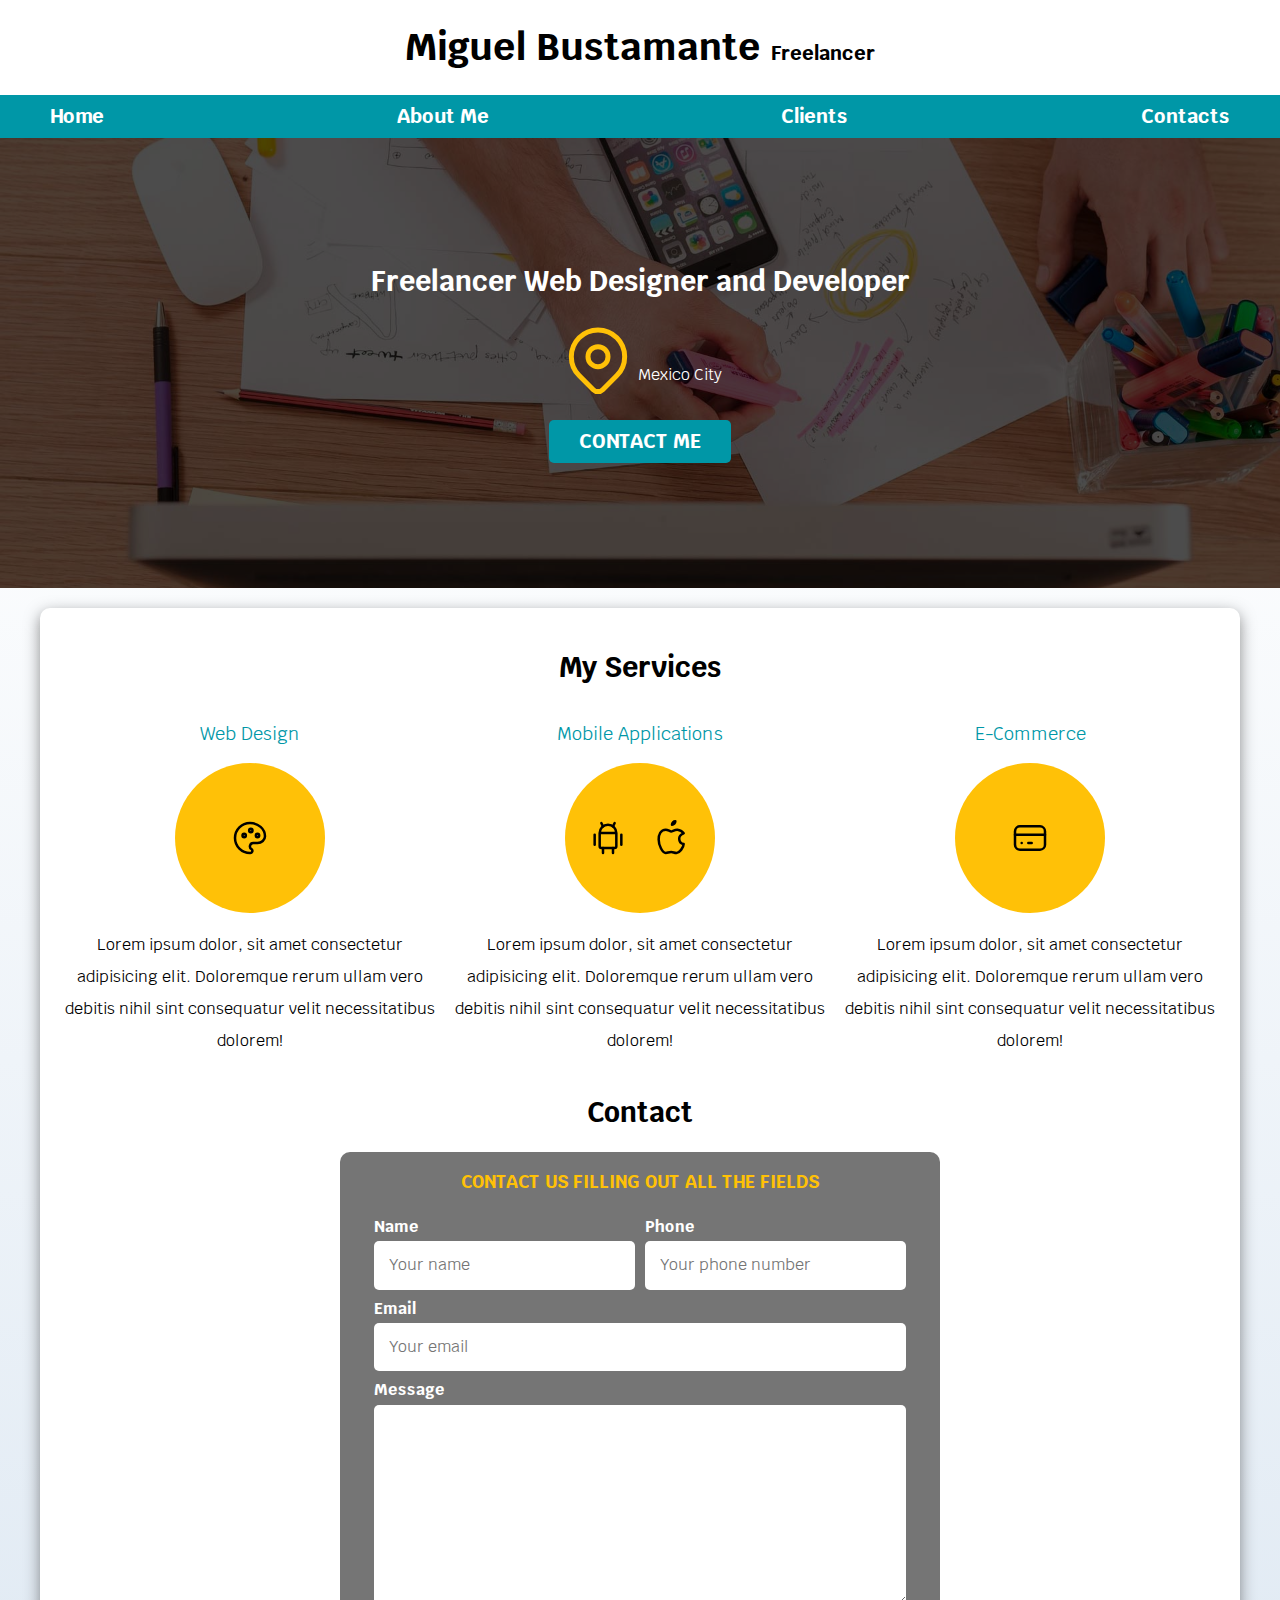
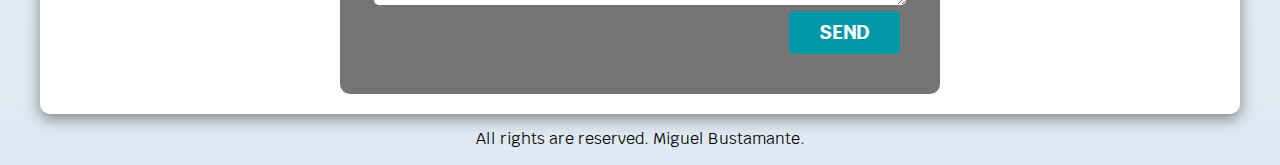
==== commit 9c84c88c: "6: Add animation to each section when scrolling" ====
--- a/freelancer_inicio/index.html
+++ b/freelancer_inicio/index.html
@@ -121,17 +121,17 @@
                             <textarea class="input-text"></textarea>
                         </div>
 
-                        <div class="send">
-                            <input class="button" type="submit" value="Send">
-                        </div>
                     </div> <!-- .fields-container -->
                 </fieldset>
+                <div class="align-right flex">
+                    <input class="button w-sm-100" type="submit" value="Send">
+                </div>
             </form>
         </section>
     </main>
 
-    <footer>
-        <p>All rights are reserved.</p>
+    <footer class="footer">
+        <p>All rights are reserved. Miguel Bustamante.</p>
     </footer>
 
 </body>
--- a/freelancer_inicio/styles/style.css
+++ b/freelancer_inicio/styles/style.css
@@ -12,6 +12,14 @@
 html {
     font-size: 62.5%;
     box-sizing: border-box; /* Hack for box model */
+    scroll-snap-type: y mandatory;
+}
+
+/* Scroll snap */
+
+.services, .main-navigation, .questionary {
+    scroll-snap-align: center;
+    scroll-snap-stop: always;
 }
 
 *, *:before, *:after {
@@ -88,7 +96,28 @@
 @media (min-width: 768px) {
     .button{
         width: auto;
-    }
+        margin: 2rem;
+    }
+}
+
+/* Utilities */
+
+.w-sm-100 {
+    width: 100%;
+}
+
+@media (min-width: 768px) {
+    .w-sm-100{
+        width: auto;
+    }
+}
+
+.flex {
+    display: flex;
+}
+
+.align-right {
+    justify-content: flex-end;
 }
 
 /* Nav Bar */
@@ -217,8 +246,18 @@
     color: var(--primary);
 }
 
-.field-container {
-
+@media (min-width: 768px) {
+    .fields-container {
+        display: grid;
+        grid-template-columns: 1fr 1fr;
+        grid-template-rows: auto auto 20rem;
+        column-gap: 1rem;
+    
+    }
+    .field:nth-child(3),
+    .field:nth-child(4){
+        grid-column: 1 / 3;
+    }
 }
 
 .field {
@@ -232,6 +271,11 @@
     display: block;
 }
 
+.field textarea {
+    height: 20rem;
+
+}
+
 .input-text {
     width: 100%;
     border: none;
@@ -241,4 +285,11 @@
 
 .send .button {
     width: 100%;
+    margin-top: 3rem;
+}
+
+/* Footer */
+
+.footer {
+    text-align: center;
 }